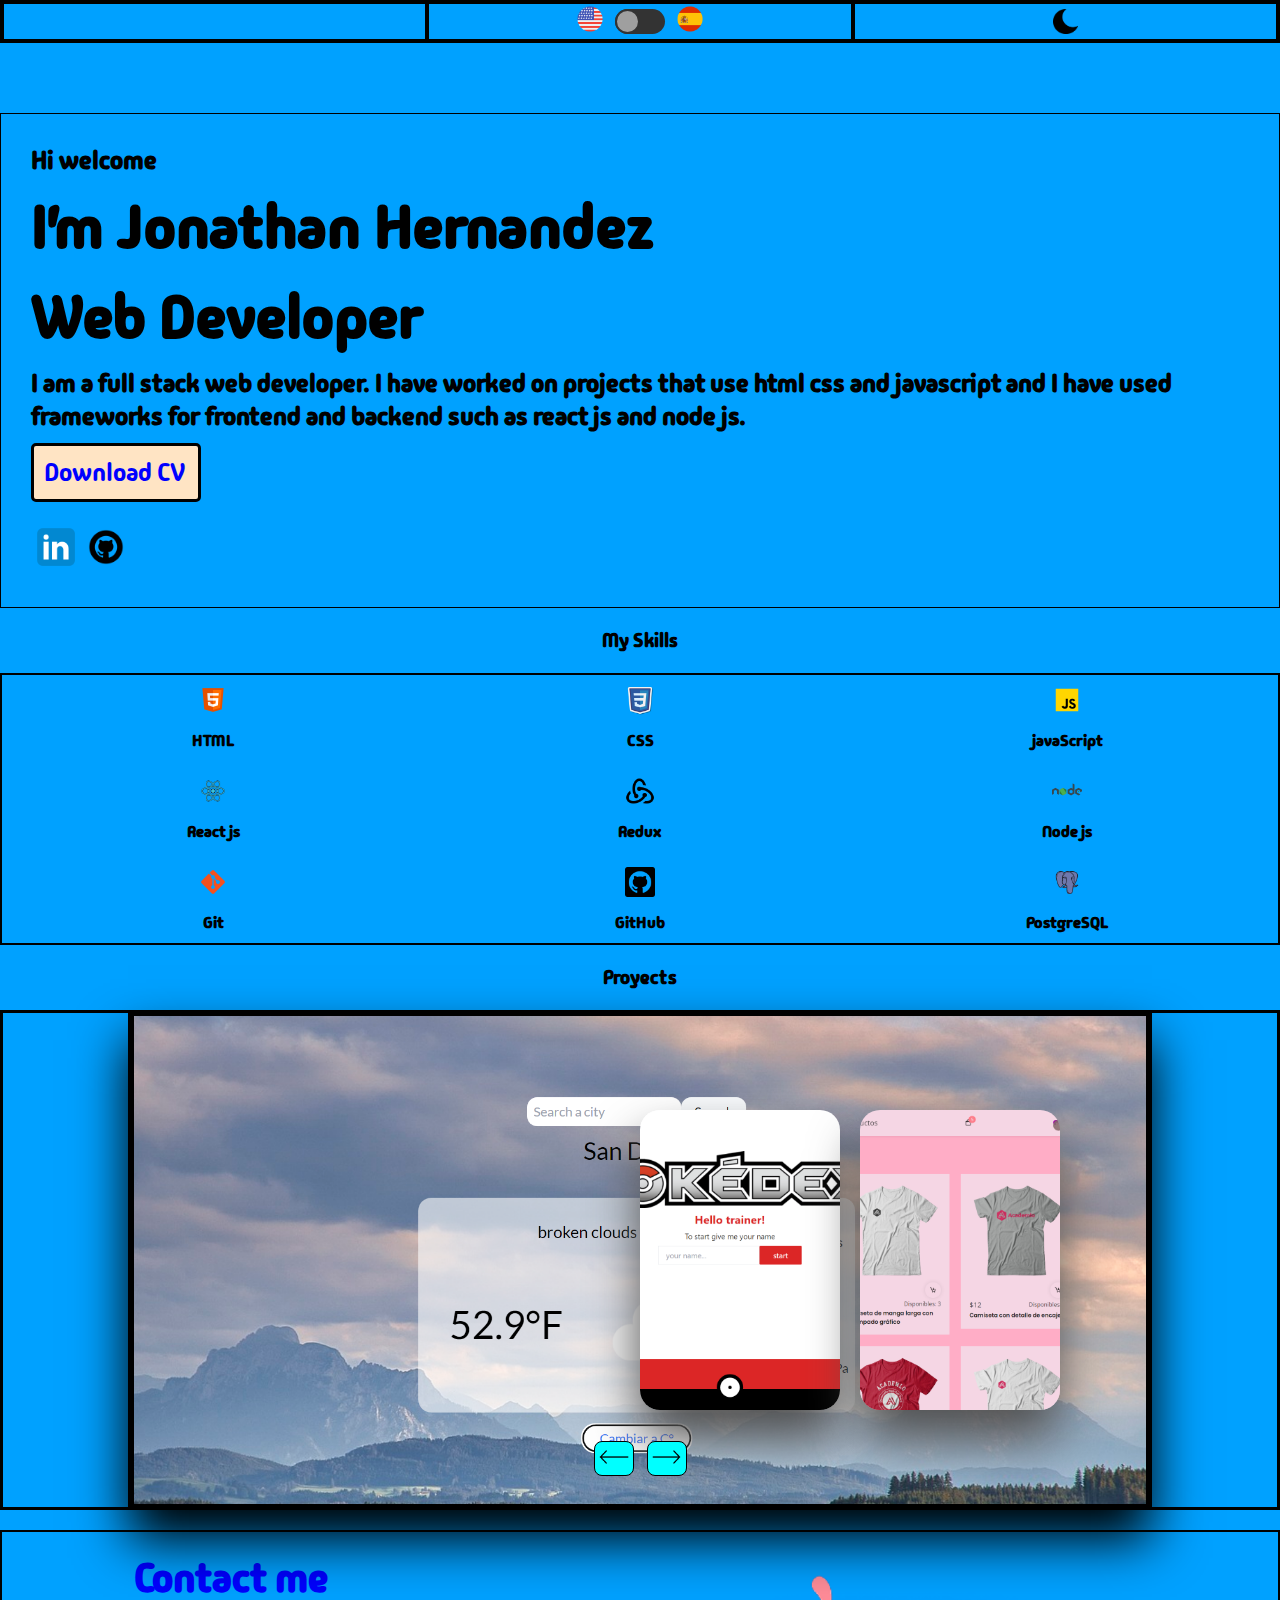
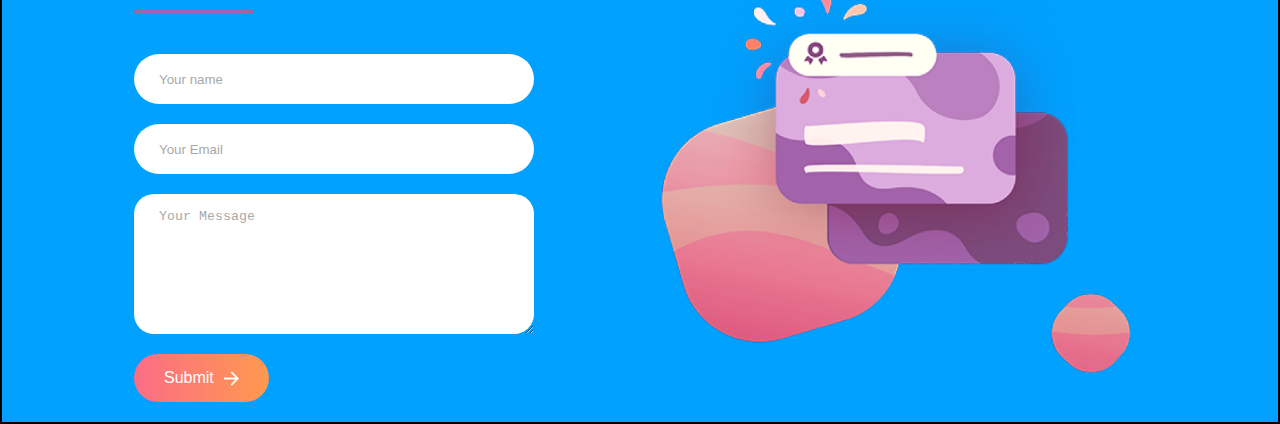
==== index.html @ 0c64d391 "workin with about me" ====
<!DOCTYPE html>
<html lang="en">
<head>
    <meta charset="UTF-8">
    <meta name="viewport" content="width=device-width, initial-scale=1.0">
    <link rel="stylesheet" href="assets/css/responsive.css">
    <link rel="stylesheet" href="assets/css/nav.css">
    <link rel="stylesheet" href="assets/css/about-me.css">
    <link rel="stylesheet" href="assets/css/projects.css">
    <link rel="stylesheet" href="assets/css/skills.css">
    <link rel="stylesheet" href="assets/css/contact-me.css">
    <link rel="preconnect" href="https://fonts.googleapis.com">
    <link rel="preconnect" href="https://fonts.gstatic.com" crossorigin>
    <link href="https://fonts.googleapis.com/css2?family=Madimi+One&family=Poppins:wght@400;500;600&display=swap" rel="stylesheet">

    
    <title>Porfolio</title>
</head>
<body class="container dark.theme">
    <nav class="nav-container">

        <section1 class="nav-item1"></section1>
        <section2 class="nav-item2 nav-item2-container">
            <div class="en">
                <img src="/public/images/Usa.png" alt="">
            </div>
            <div class="button">
                <input type="checkbox" class="check">
            </div>
            
            <div class="es"><img src="/public/images/spain.png" alt=""></div>
        </section2>

        <section3 class="nav-item3">
            <img src="./public/images/moon.png" id="icon" alt="the icon is not working">
        </section3>
        
    </nav>

    <section class="about-me">

        <h3>Hi welcome</h3>
        <h1>I'm Jonathan Hernandez</h1>
        <h1>Web Developer</h1>
        <h3>I am a full stack web developer. I have worked on projects that use html css and javascript and I have used frameworks for frontend and backend such as react js and node js.</h3>

        <a download="" href="/public/pdf/cv.pdf" class="button">Download CV</a>
        <section class="social-media">
            <div class="icon"><a href="https://www.linkedin.com/in/jonathan-hernandez-3b3a89263/"><img src="/public/images/linkedin.png" alt=""></a></div>

            <div class="icon"><a href="https://github.com/jonathanDavid1"><img src="/public/images/github-icon.png" alt=""></a></div>
        </section>
    </section>

    <div class="title-skills">
        <h3>My Skills</h3></div>
        
    <section class="skills">
        <div class="skill"> <img src="/public/images/html.png" alt=""><h4>HTML</h4></div>
        <div class="skill"> <img src="/public/images/css.png" alt=""><h4>CSS</h4></div>
        <div class="skill"> <img src="/public/images/javaScript.png" alt=""><h4>javaScript</h4></div>
        <div class="skill"> <img src="/public/images/React js.png" alt=""><h4>React js</h4></div>
        <div class="skill"> <img src="/public/images/Redux.png" alt=""><h4>Redux</h4></div>
        <div class="skill"> <img src="/public/images/Node js.png" alt=""><h4>Node js</h4></div>
        <div class="skill"> <img src="/public/images/Git.png" alt=""><h4>Git</h4></div>
        <div class="skill"> <img src="/public/images/GitHub.png" alt=""><h4>GitHub</h4></div>
        <div class="skill"> <img src="/public/images/PostgreSQL.png" alt=""><h4>PostgreSQL</h4></div>
    </section>

    <div class="title-projects"><h3>Proyects</h3></div>
    <section class="projects">

        <div class="projects-container">
    
            <div class="slide">
    
                <div class="item" style="background-image: url(./public/images/rickandmorty.png);">
                    <div class="content">
                        <div class="name">Rick and morty</div>
                        <div class="description">Lorem ipsum dolor sit amet consectetur adipisicing elit. Ratione, amet.
                        </div>
                        <button>See More</button>
                    </div>
                </div>
                <div class="item" style="background-image: url(./public/images/weather.png);">
                    <div class="content">
                        <div class="name">Rick and morty</div>
                        <div class="description">Lorem ipsum dolor sit amet consectetur adipisicing elit. Ratione, amet.
                        </div>
                        <button>See More</button>
                    </div>
                </div>
                <div class="item" style="background-image: url(./public/images/pokedex.png);">
                    <div class="content">
                        <div class="name">Rick and morty</div>
                        <div class="description">Lorem ipsum dolor sit amet consectetur adipisicing elit. Ratione, amet.
                        </div>
                        <button>See More</button>
                    </div>
                </div>
                <div class="item" style="background-image: url(./public/images/ecommerce.png);">
                    <div class="content">
                        <div class="name">Rick and morty</div>
                        <div class="description">Lorem ipsum dolor sit amet consectetur adipisicing elit. Ratione, amet.
                        </div>
                        <button>See More</button>
                    </div>
                </div>
    
            </div>
        </div>
        <div class="button">
            <button class="prev"><img src="/public/images/left arrow.png" alt=""></button>
            <button class="next"><img src="/public/images/right-arrow.png" alt=""></button>
        </div>
    </section>

    <section class="contact-me">
        <form action="https://api.web3forms.com/submit" method="POST" class="contact-left">
            <div class="contact-left-title">
                <h2>Contact me</h2>
                <hr>
            </div>
            <input type="hidden" name="access_key" value="91f79b2f-9241-46ff-b610-fa29c5a598c4">
            <input type="text" name="name" placeholder="Your name" class="contact-inputs" required>
            <input type="email" name="email" placeholder="Your Email" class="contact-inputs" required>
            <textarea name="message" placeholder="Your Message" class="contact-inputs" required></textarea>
            <button type="Submit">Submit <img src="/public/images/arrow_icon.png"></button>
        </form>
        <div class="contact-right">
            <img src="/public/images/right_img.png" alt="">
        </div>
    </section>

<script >
   let icon = document.getElementById("icon");
   icon.onclick = function(){
    if(document.body.classList.toggle("dark-theme")){
        icon.src = "./public/images/sun.png"
    }else{
        icon.src = "./public/images/moon.png"
    }
   }
</script>
<script src="/assets/javaScript/changeLanguage.js"></script>
<script src="/assets/javaScript/slider.js"></script>
</body>
</html>
---- assets/css/responsive.css ----
* {
    margin: 0;
    padding: 0;
    box-sizing: border-box;
}

:root{
    --primary-color: black;
    --secundary-color: blue;
    --tertiary-color: blue;
}
.dark-theme {
    --primary-color: gray;
    --secundary-color: red;
    --tertiary-color: blue;
}

.container {
    display: flex;
    flex-direction: column;
    width: calc(100% -20px);;
    grid-gap: 20px;
    box-sizing: border-box;
    color: var(--primary-color);
    /* I chose this font from fonts.google.com */
    font-family: "Madimi One", sans-serif;
    font-weight: 400;
    font-style: normal;
    background-color: #00a1ff;
}

/* The following lines of code is for language */
.en {
    color: #333;
}

.es {
    color: #00a1ff
}

.check {
    position: relative;
    width: 50px;
}

.check:before{
    content: '';
    position:absolute;
    width: 50px;
    height: 25px;
    background:#333;
    border-radius: 25px;
}
.check:after{
    content: '';
    position:absolute;
    width: 25px;
    height: 25px;
    background: #fff8;
    border-radius: 25px;
    transition: 0.25s;
    border: 2px solid #333;
    box-sizing: border-box;
}

.check:checked:after{
    left: 25px;
    border:2px solid #00a1ff;
}
.check:checked:before{
    background: #00a1ff;
}

.en img, .es img {
    width: 30px;
}

.nav-item2-container {
    display: grid;
    grid-template-columns: repeat(3, 1fr);
}
---- assets/css/nav.css ----
.nav-container {
    border: 2px solid black;
    display: grid;
    grid-template-columns: repeat(3, 1fr);
}
.nav-item1, .nav-item2, .nav-item3{
    border: 2px solid black;
    display: flex;
    justify-content: center; /* centra en horizontal */
    align-items: center; /* centra en vertical */

}
.nav-item3 img {
    width: 25px;
}
.button {
    margin-bottom: 10px;
    padding-left: 10px;
    padding-right: 10px;
}
---- assets/css/about-me.css ----
.about-me{
    margin-top: 50px;
    height: 1fr;
    border: 2px solid black;
    border: 1px solid black;
    border-color: black;
    height: auto;
    padding: 30px;
    display: grid;
    gap: 10px;
}
.about-me h3 {
    font-size:25px;
}
.about-me h1 {
    font-size:60px;
}
.about-me .button {
    border: 3px solid black;
    padding: 10px;
    width: 170px;
    border-radius: 5px;
    background-color: bisque;
    cursor: pointer;
    font-size: 25px;

}
.about-me .button:hover {
    background-color: brown;

}
.about-me .icon img {
    width: 50px;
}
.social-media {
    display: flex;
}
    
    

.button {
    text-decoration: none;
    color: var(--secundary-color);
}
---- assets/css/projects.css ----
.title-projects h3 {
    text-align: center;
}

.projects {
    
    border: 3px solid black;
    position: relative;
    width: 100vw;
    height: 500px;
}

.projects .projects-container {
    border: 6px solid black;
    position: absolute;
    top: 50%;
    left: 50%;
    transform: translate(-50%, -50%);/* this property create a new stacking context */
    width: 80vw;
    height: 500px;
    background: #f5f5f5;
    box-shadow: 0 30px 50px;
    overflow: hidden;
   /*  color: white; */
}
.projects .projects-container .slide .item {
    width: 200px;
    height: 300px;
    position: absolute;
    top: 50%;
    transform: translate(0, -50%);
    box-shadow: 0 30px 50px #505050;
    border-radius: 20px;
    background-position: 50% 50%;
    background-size: cover;
    display: inline-block;
    transition: 0.5s;
}

.projects .slide .item:nth-child(1),
.projects .slide .item:nth-child(2){
    top:0%;
    left: 0%;
    transform: translate(0,0);
    border-radius: 0;
    width: 100%;
    height: 100%;
}
.projects .slide .item:nth-child(3){
    left: 50%;
}
.projects .slide .item:nth-child(4){
    left: calc(50% + 220px);
}
.projects .slide .item:nth-child(5){
    left: calc(50% + 440px);
}

/* Here n = 0,1,2,3,.... */
.projects .slide .item:nth-child(n + 6){
    left: 50%;
    left: calc(50% + 660px);
    opacity: 0;
}
.projects .item .content {
    position: absolute;
    top: 50%;
    left: 100px;
    width: 300px;
    text-align: left;
    color: #eee;
    transform: translate(0,-50%);
    font-family: system-ui;
    display: none;
}

.projects .slide .item:nth-child(2) .content{
    display: block;
}

.projects .content .name {
    font-size: 40px;
    text-transform: uppercase;
    font-weight: bold;
    opacity: 0;
    animation: animate 1s ease-in-out 1 forwards;
}
.projects .content .description {
    margin-top: 10px;
    margin-bottom: 20px;
    opacity: 0;
    animation: animate 1s ease-in-out 0.3s 1 forwards;

}
.projects .content button{
    padding: 10px 10px;
    border: none;
    cursor: pointer;
    opacity: 0;
    animation: animate 1s ease-in-out 0.6s 1 forwards;
}

@keyframes animate {
    from{
        opacity: 0;
        transform: translate(0, 100px);
        filter: blur(33px)
    }

    to{
        opacity: 1;
        transform: translate(0);
        filter: blur(0);
    }
}

.projects .button {
    width: 100%;
    text-align: center;
    position: absolute;
    bottom: 20px;

}

.projects .button button{
    width: 40px;
    height: 35px;
    border-radius: 8px;
    border: none;
    cursor: pointer;
    margin: 0 5px;
    border: 1px solid #000;
    transition: 0.3s;
    background-color: aqua;
}
.projects .button  img {
    width: 30px;
}

.projects .button button:hover {
    background: #ababab;
    color: #fff;
}

@media (max-width: 600px){
    .projects .item .content{
        left: 10px;
        width: 140px;
    }
    .projects .item .content .name, .projects .item .content {
        font-size: 16px;
    }

}

@media (min-width: 600px) and (max-width: 1024px) 
    {
    .projects .item .content{
        left: 20px;
        width: 200px;
    }
    .projects .item .content .name, .projects .item .content {
        font-size: 16px;
    }

}
---- assets/css/skills.css ----
.title-skills h3{
    text-align: center;
}


.skills {
    height: auto;
    border: 2px solid black;
    display: grid;
    grid-template-columns: repeat(3, 1fr);
    grid-gap: 5px;

}
.skill {
    text-align: center;
    padding: 10px;
}
.skill img {
    width: 30px;
    height: 30px;
    margin-bottom: 10px;
}
---- assets/css/contact-me.css ----
.contact-me {
    height: auto;
    border: 2px solid black;
    display: flex;
    align-items: center;
    justify-content: space-evenly;
    padding: 20px;
}
.contact-left {
    display: flex;
    flex-direction: column;
    align-items: start;
    gap: 20px;
}

.contact-left-title h2 {
    font-weight: 600;
    color: var(--secundary-color);
    font-size: 40px;
    margin-bottom: 5px;
}
.contact-left-title hr {
    border: none;
    width: 120px;
    height: 5px;
    background-color: #a363aa;
    border-radius: 10px;
    margin-bottom: 20px;
}
/*  */
.contact-inputs {
    width: 400px;
    height: 50px;
    border: none;
    outline: none;
    padding-left: 25px;
    font-weight: 500;
    color: #666;
    border-radius: 50px;
}
.contact-left textarea {
    height: 140px;
    padding-top: 15px;
    border-radius: 20px;
}
/* // */
.contact-inputs:focus{
    border: 2px solid #ff994f;
}

.contact-inputs::placeholder{
    color: #a9a9a9
}

.contact-left button{
    display: flex;
    align-items: center;
    padding: 15px 30px;
    font-size: 16px;
    color: #fff;
    gap: 10px;
    border: none;
    border-radius: 50px;
    background: linear-gradient(270deg, #ff994f, #fa6d86);
    cursor: pointer;

}
.contact-left button img {
    height: 15px;
}
.contact-right img{
    width: 500px;
}
@media (max-width:900px) {
    .contact-inputs{
        width: 80vw;
    }
    .contact-right{
        display: none;
    }
}
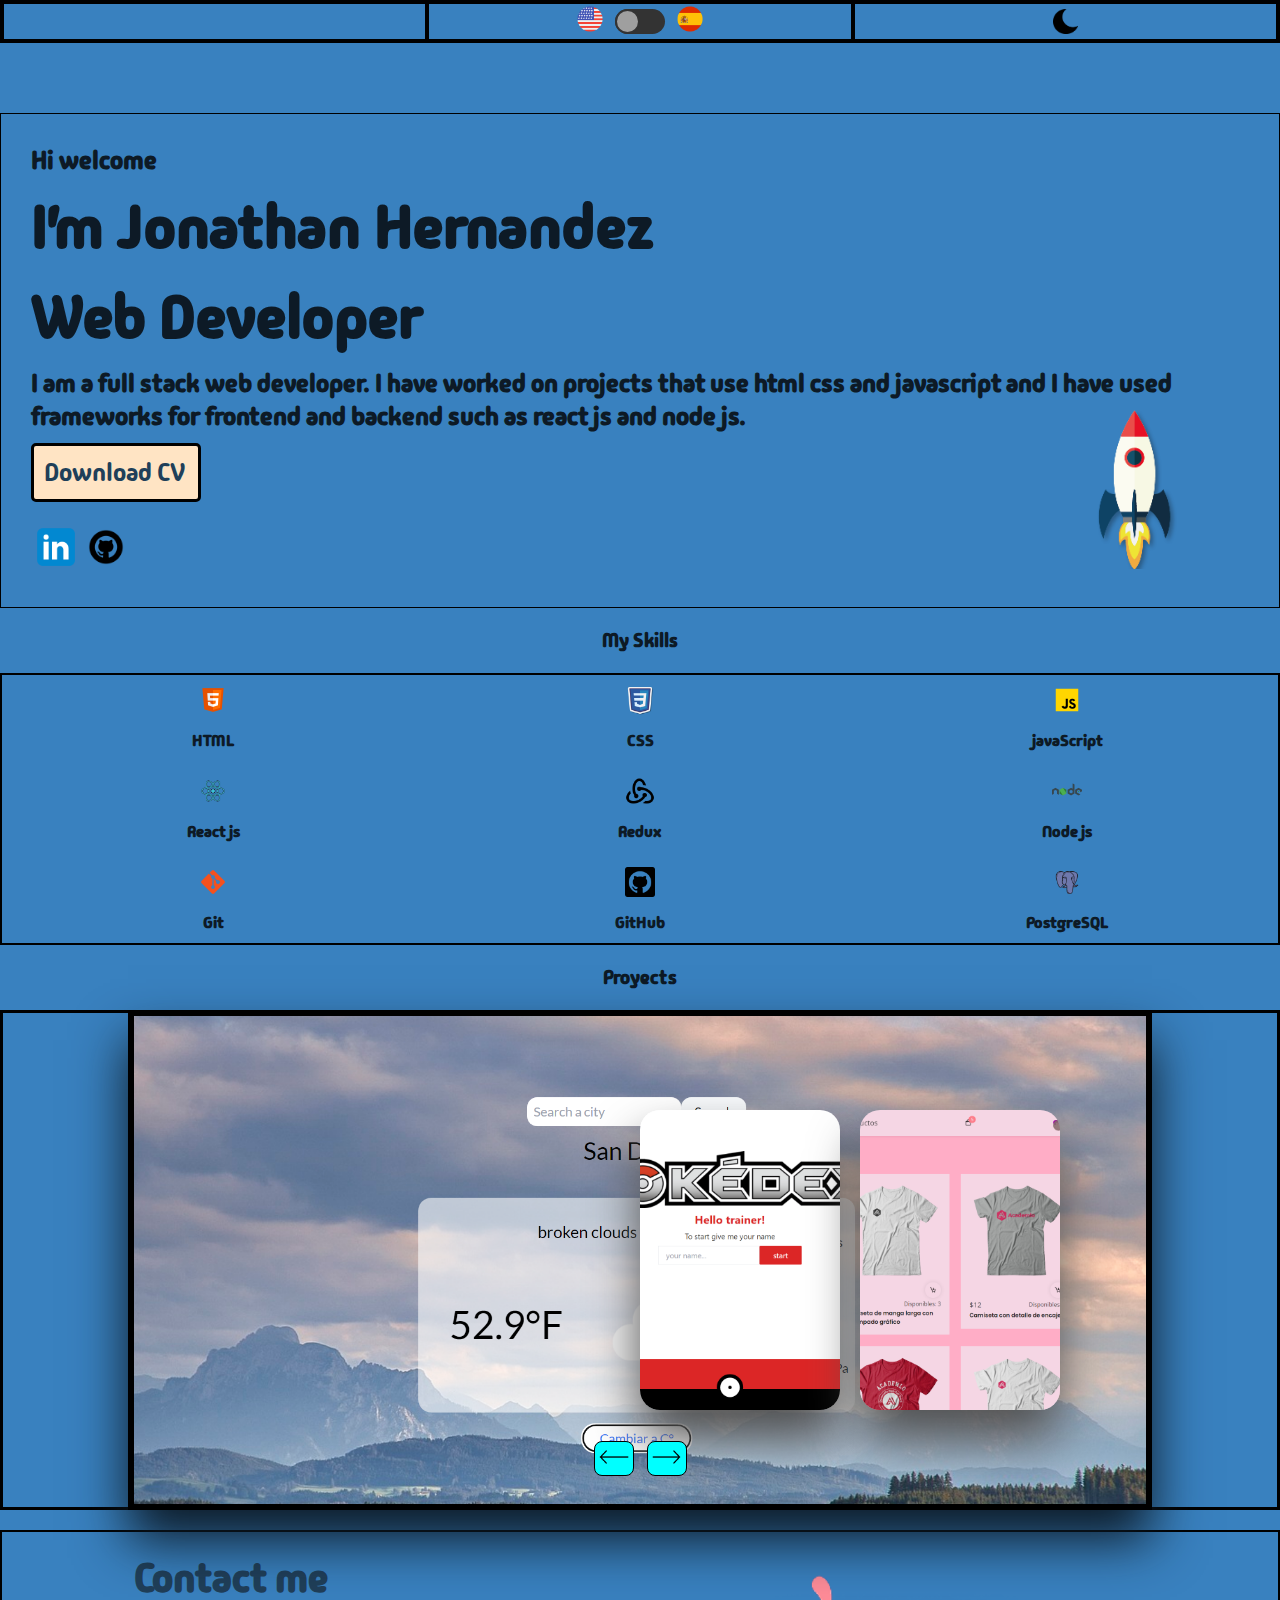
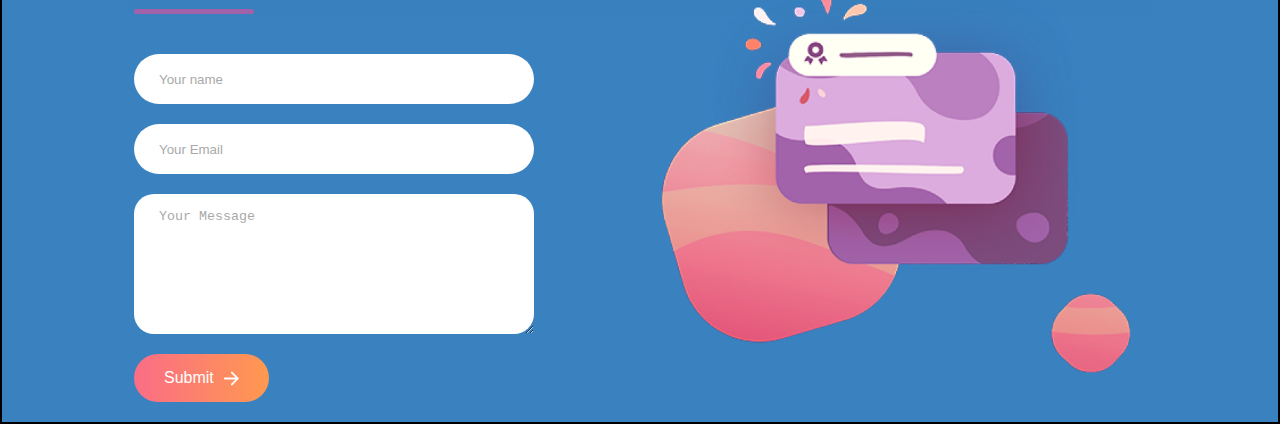
==== commit 3daaf1a6: "working with parallax and background" ====
--- a/index.html
+++ b/index.html
@@ -36,9 +36,8 @@
         </section3>
         
     </nav>
-
-    <section class="about-me">
-
+ <section class="about-me">
+    <div class="about-me-container">
         <h3>Hi welcome</h3>
         <h1>I'm Jonathan Hernandez</h1>
         <h1>Web Developer</h1>
@@ -50,7 +49,11 @@
 
             <div class="icon"><a href="https://github.com/jonathanDavid1"><img src="/public/images/github-icon.png" alt=""></a></div>
         </section>
-    </section>
+    </div>
+    <div class="parallax">
+        <img src="/public/images/rocket.png" id="rocket" alt="">
+    </div>
+</section>
 
     <div class="title-skills">
         <h3>My Skills</h3></div>
@@ -144,5 +147,6 @@
 </script>
 <script src="/assets/javaScript/changeLanguage.js"></script>
 <script src="/assets/javaScript/slider.js"></script>
+<script src="/assets/javaScript/parallax.js"></script>
 </body>
 </html>--- a/assets/css/responsive.css
+++ b/assets/css/responsive.css
@@ -5,28 +5,31 @@
 }
 
 :root{
-    --primary-color: black;
-    --secundary-color: blue;
-    --tertiary-color: blue;
+    --primary-color: #0D1A26;
+    --secundary-color: #203F59;
+    --tertiary-color: #ADD4D9;
+    --background-color: #3981BF;
 }
 .dark-theme {
-    --primary-color: gray;
-    --secundary-color: red;
-    --tertiary-color: blue;
+    --primary-color: #D6C9F2;
+    --secundary-color: #7775BF;
+    --tertiary-color: #141759;
+    --background-color: #0B0D40;
 }
 
 .container {
     display: flex;
     flex-direction: column;
-    width: calc(100% -20px);;
-    grid-gap: 20px;
+    width: calc(100% -20px);
+    height: auto;
+    gap: 20px;
     box-sizing: border-box;
     color: var(--primary-color);
     /* I chose this font from fonts.google.com */
     font-family: "Madimi One", sans-serif;
     font-weight: 400;
     font-style: normal;
-    background-color: #00a1ff;
+    background-color: var(--background-color);
 }
 
 /* The following lines of code is for language */
--- a/assets/css/about-me.css
+++ b/assets/css/about-me.css
@@ -1,4 +1,7 @@
-.about-me{
+.about-me {
+    display: relative;
+}
+.about-me-container {
     margin-top: 50px;
     height: 1fr;
     border: 2px solid black;
@@ -8,14 +11,16 @@
     padding: 30px;
     display: grid;
     gap: 10px;
+    position: relative;
+    overflow: hidden;
 }
-.about-me h3 {
+.about-me-container h3 {
     font-size:25px;
 }
-.about-me h1 {
+.about-me-container h1 {
     font-size:60px;
 }
-.about-me .button {
+.about-me-container .button {
     border: 3px solid black;
     padding: 10px;
     width: 170px;
@@ -25,11 +30,11 @@
     font-size: 25px;
 
 }
-.about-me .button:hover {
+.about-me-container .button:hover {
     background-color: brown;
 
 }
-.about-me .icon img {
+.about-me-container .icon img {
     width: 50px;
 }
 .social-media {
@@ -42,3 +47,19 @@
     text-decoration: none;
     color: var(--secundary-color);
 }
+
+
+.parallax #rocket {
+    position: absolute;
+    width: 300px;
+    right: 0;
+    top: 400px;
+    z-index: -100;
+
+}
+@media (max-width: 600px) {
+    .parallax #rocket {
+        left: 40vw;
+        top: 500px;
+    }
+}
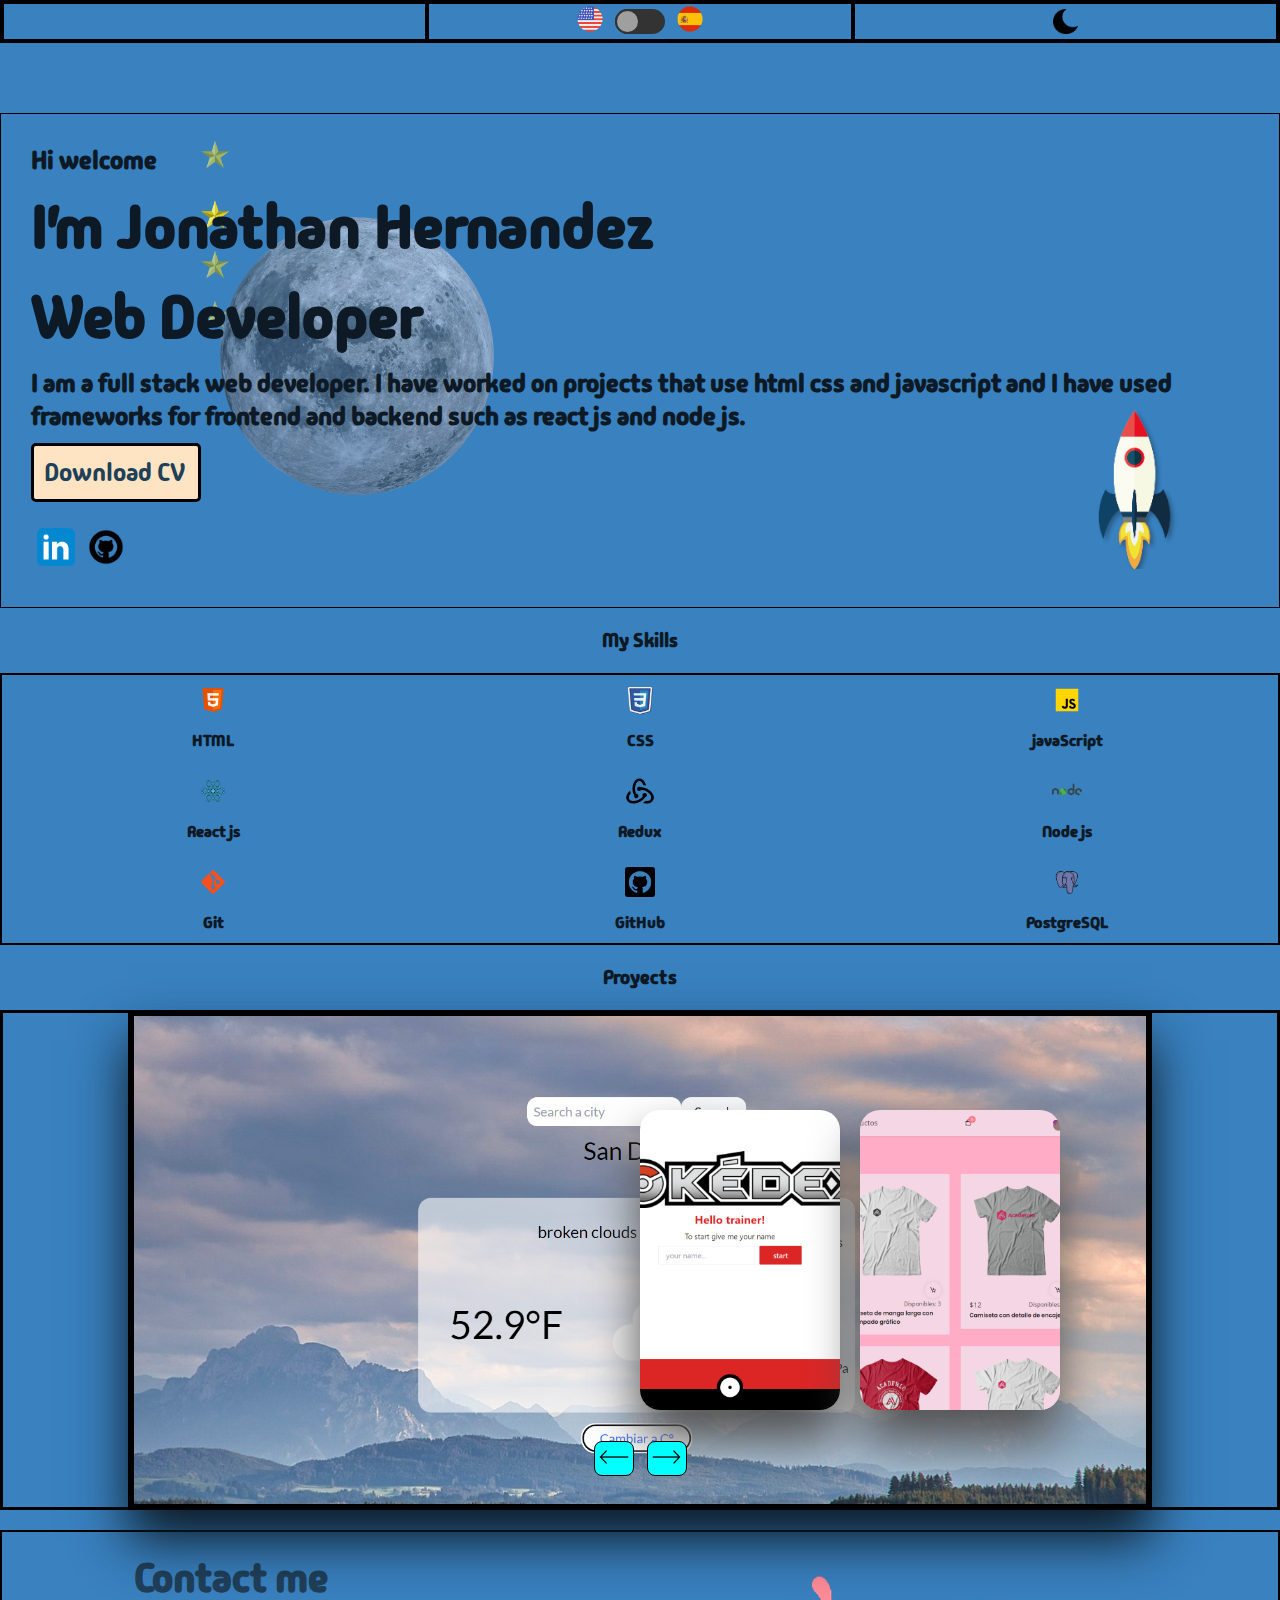
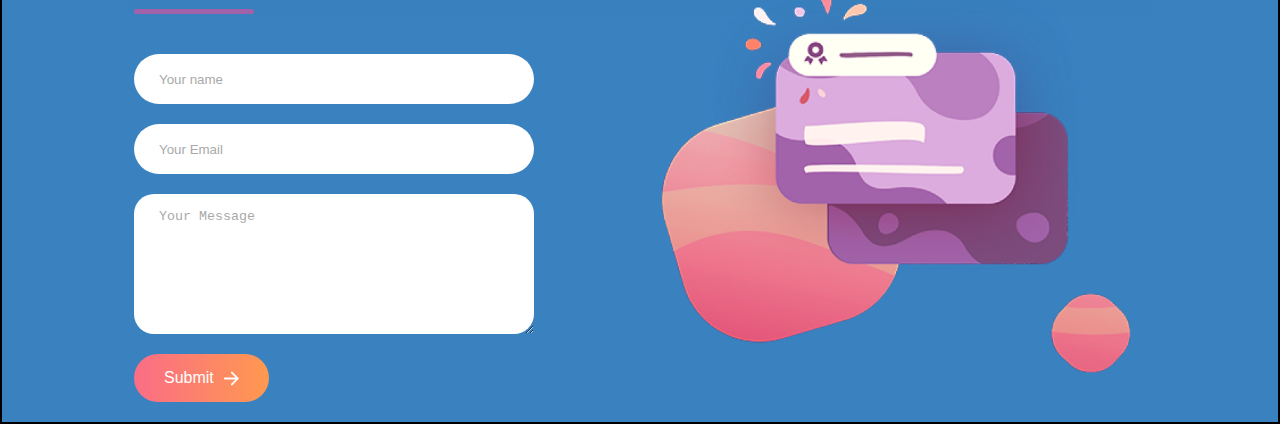
==== commit f5374bfa: "working with the parallax" ====
--- a/index.html
+++ b/index.html
@@ -52,6 +52,13 @@
     </div>
     <div class="parallax">
         <img src="/public/images/rocket.png" id="rocket" alt="">
+        <img src="/public/images/moon-img.png" id="moon-img" alt="">
+        <img src="/public/images/star.png" id="star1" alt="">
+        <img src="/public/images/star.png" id="star2" alt="">
+        <img src="/public/images/star.png" id="star3" alt="">
+        <img src="/public/images/star.png" id="star4" alt="">
+        <img src="/public/images/star.png" id="star5" alt="">
+        <img src="/public/images/star.png" id="star6" alt="">
     </div>
 </section>
 
--- a/assets/css/about-me.css
+++ b/assets/css/about-me.css
@@ -31,7 +31,7 @@
 
 }
 .about-me-container .button:hover {
-    background-color: brown;
+    background-color: var(--primary-color);
 
 }
 .about-me-container .icon img {
@@ -63,3 +63,70 @@
         top: 500px;
     }
 }
+
+.parallax #moon-img {
+    position: absolute;
+    width: 25%;
+    top: 200px;
+    left: 200px;
+    z-index: -200;
+    opacity: 0.6;
+
+}
+
+.parallax #star1 {
+    position: absolute;
+    width: 30px;
+    top: 200px;
+    left: 200px;
+    z-index: -300;
+    opacity: 0.6;
+
+}
+
+.parallax #star2 {
+    position: absolute;
+    width: 30px;
+    top: 200px;
+    left: 200px;
+    z-index: -300;
+    opacity: 0.6;
+
+}
+.parallax #star3 {
+    position: absolute;
+    width: 30px;
+    top: 200px;
+    left: 200px;
+    z-index: -300;
+    opacity: 0.6;
+
+}
+.parallax #star4 {
+    position: absolute;
+    width: 30px;
+    top: 300px;
+    left: 200px;
+    z-index: -300;
+    opacity: 0.6;
+
+}
+.parallax #star5 {
+    position: absolute;
+    width: 30px;
+    top: 250px;
+    left: 200px;
+    z-index: -300;
+    opacity: 0.6;
+
+}
+
+.parallax #star6 {
+    position: absolute;
+    width: 30px;
+    top: 140px;
+    left: 200px;
+    z-index: -300;
+    opacity: 0.6;
+
+}
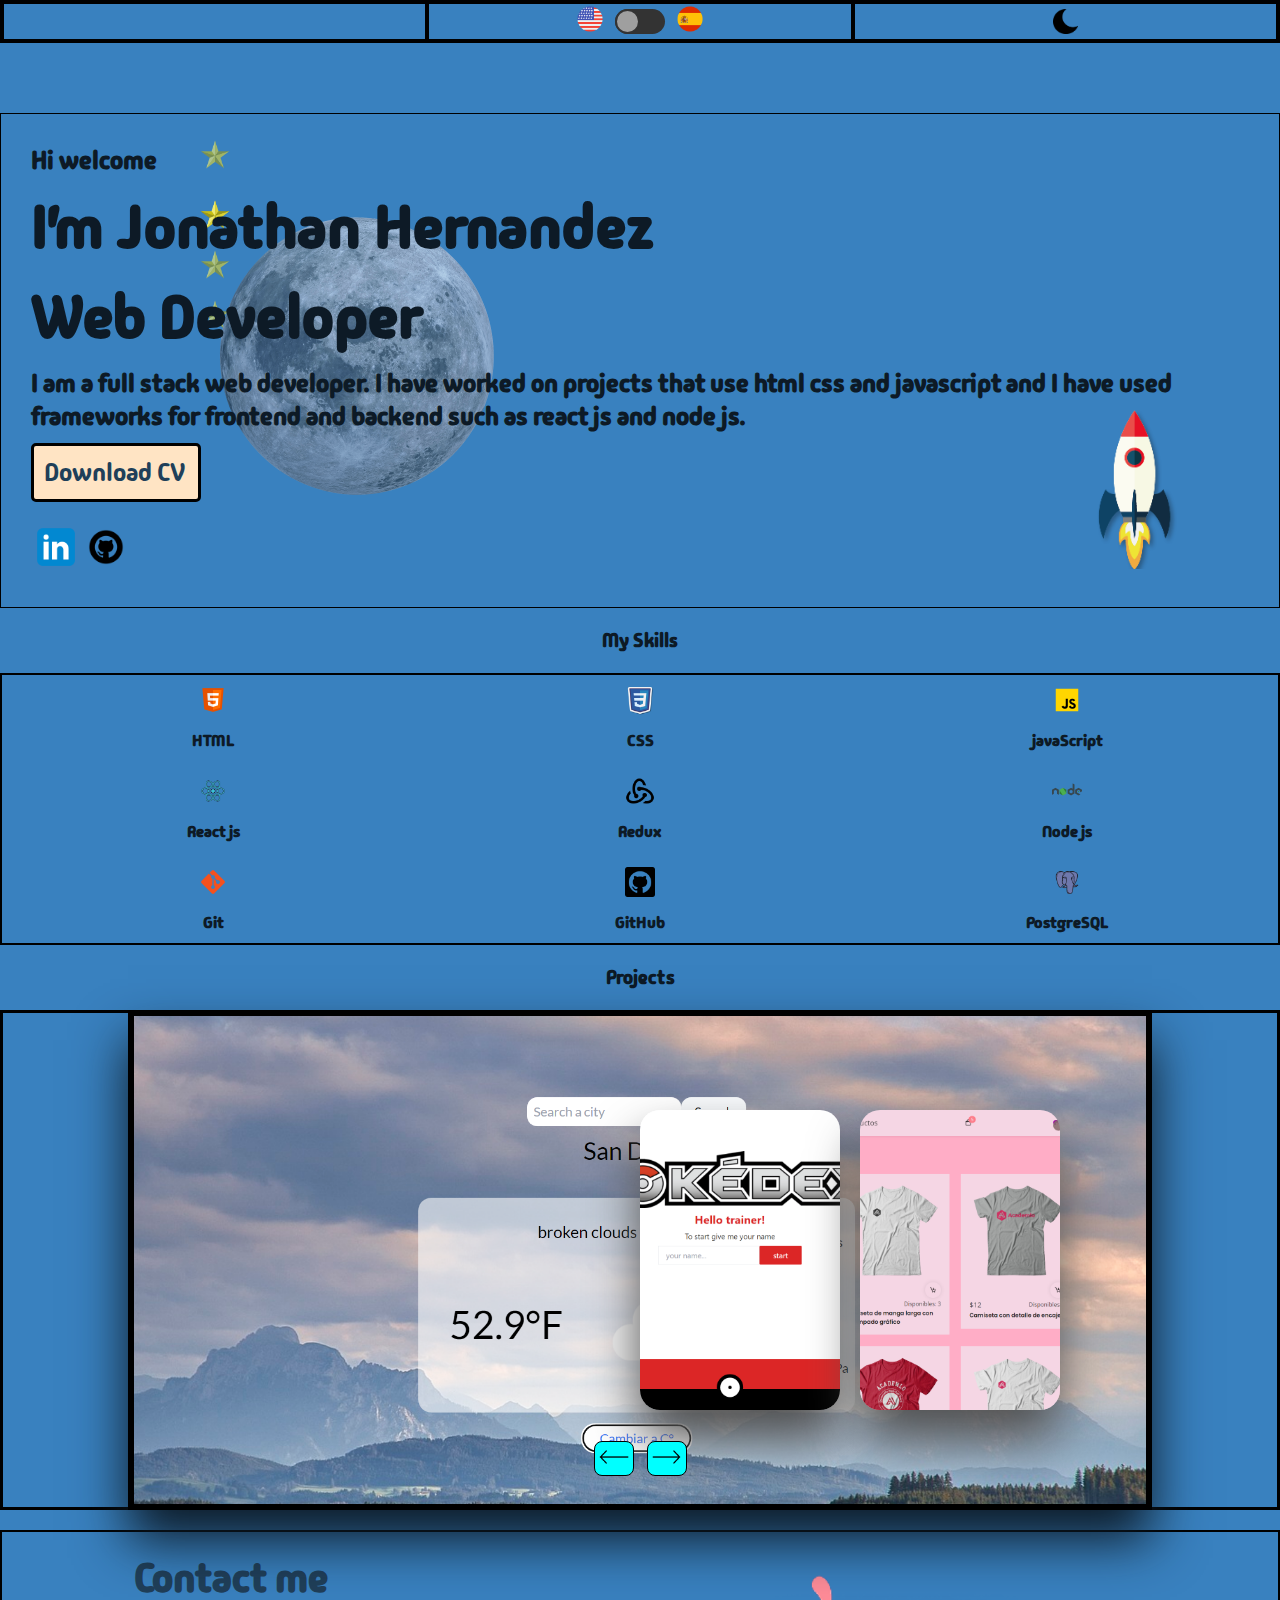
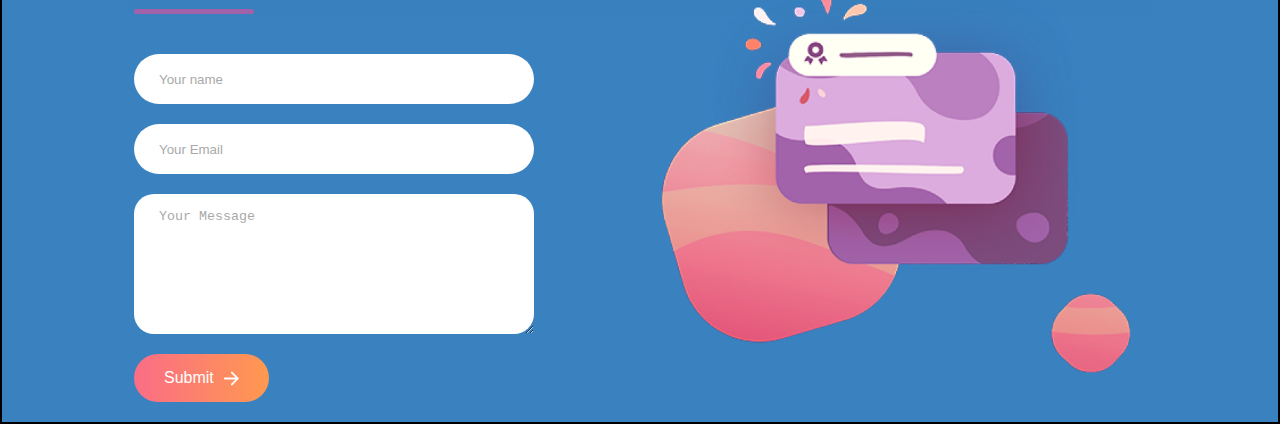
==== commit a636c794: "working with section in spanish and projects" ====
--- a/index.html
+++ b/index.html
@@ -77,7 +77,7 @@
         <div class="skill"> <img src="/public/images/PostgreSQL.png" alt=""><h4>PostgreSQL</h4></div>
     </section>
 
-    <div class="title-projects"><h3>Proyects</h3></div>
+    <div class="title-projects"><h3>Projects</h3></div>
     <section class="projects">
 
         <div class="projects-container">
--- a/assets/css/projects.css
+++ b/assets/css/projects.css
@@ -68,7 +68,7 @@
     left: 100px;
     width: 300px;
     text-align: left;
-    color: #eee;
+ 
     transform: translate(0,-50%);
     font-family: system-ui;
     display: none;
@@ -163,4 +163,21 @@
         font-size: 16px;
     }
 
-}+}
+
+.projects .name1, .projects .description1 {
+    color: #D6C9F2;
+}
+
+.projects .name2, .projects .description2 {
+    color: #0D1A26;
+}
+
+.projects .name3, .projects .description3 {
+    color: #0D1A26;
+}
+ 
+.projects .name4, .projects .description4 {
+    color: black;
+}
+
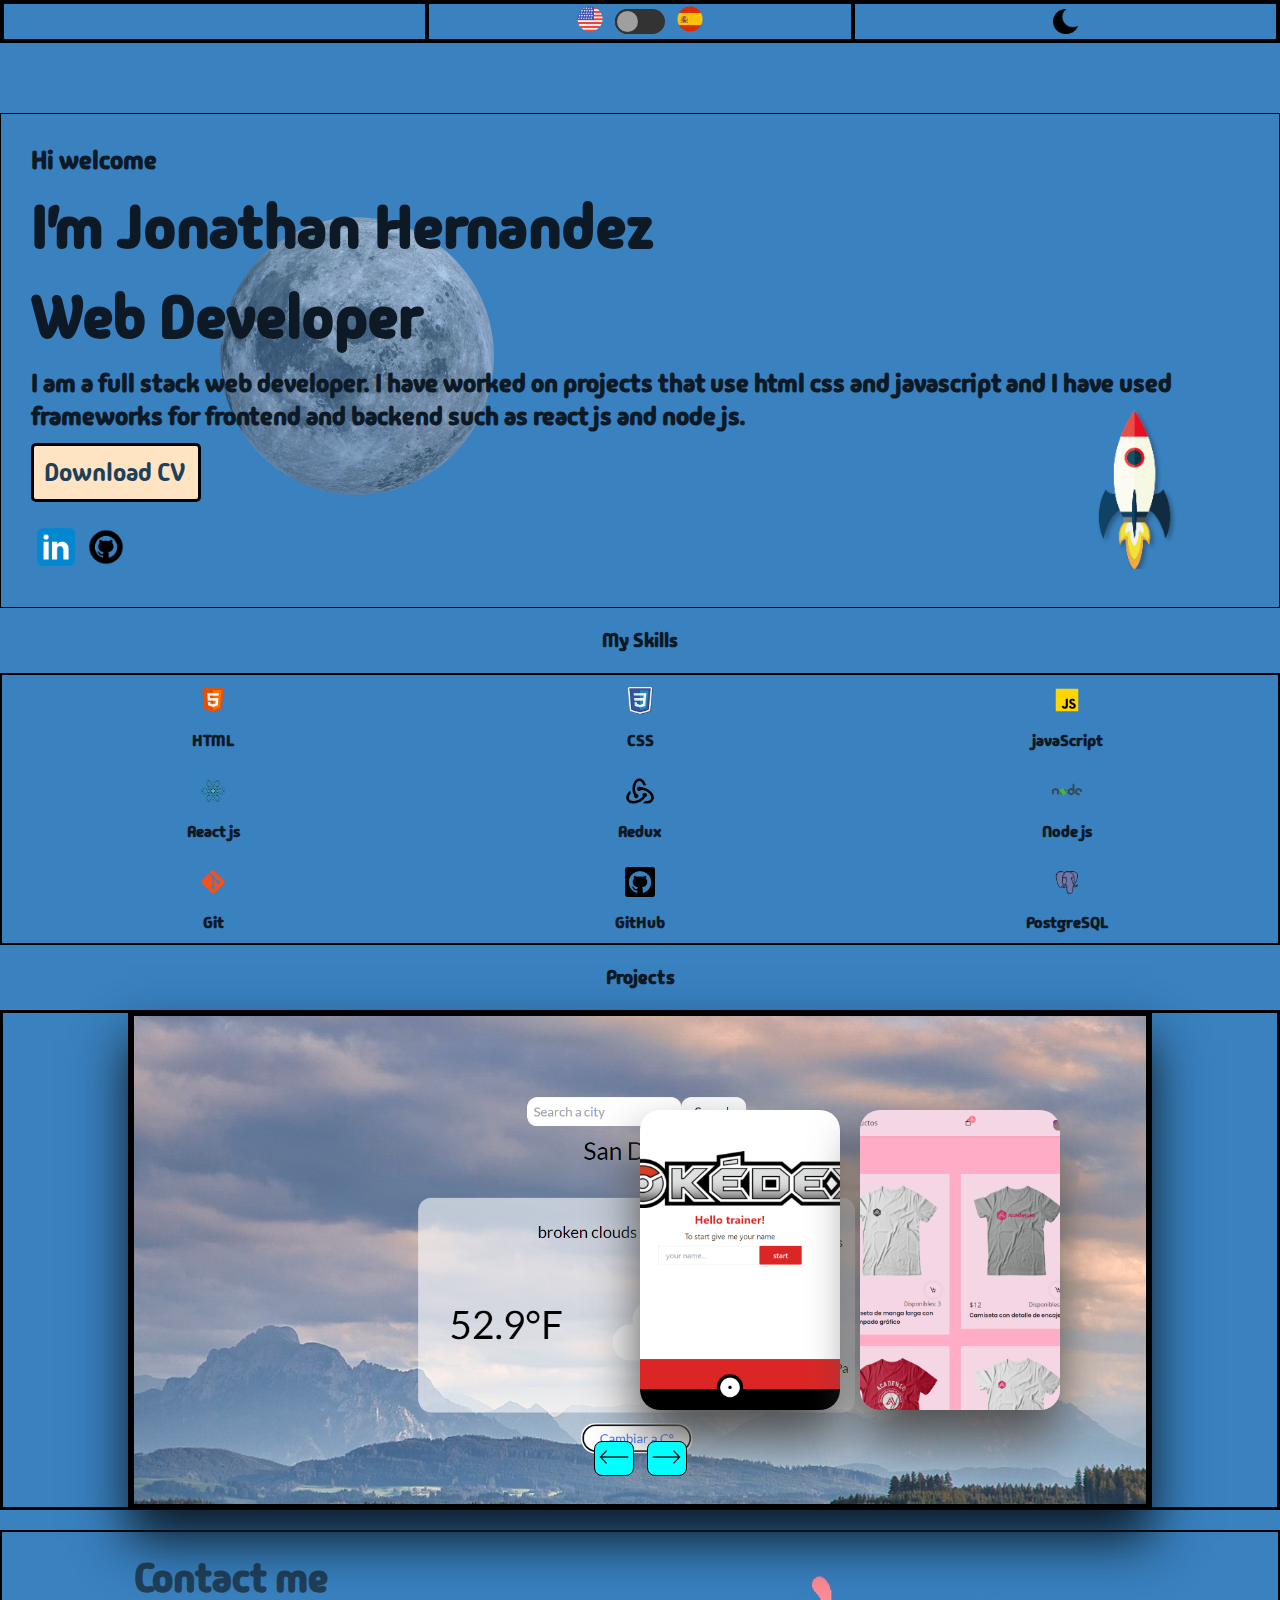
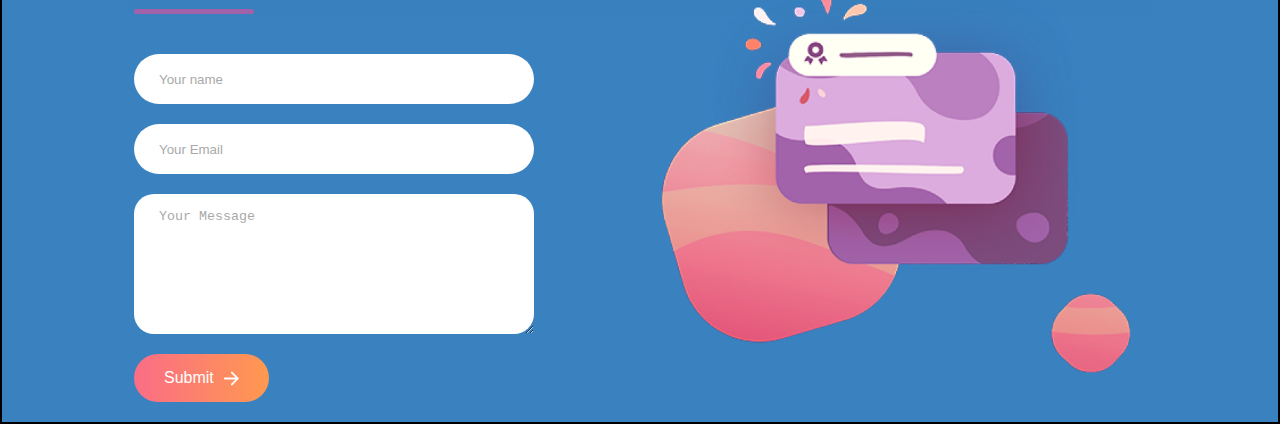
==== commit 894fadcb: "removing start and fixing button in spanish" ====
--- a/index.html
+++ b/index.html
@@ -28,7 +28,8 @@
                 <input type="checkbox" class="check">
             </div>
             
-            <div class="es"><img src="/public/images/spain.png" alt=""></div>
+            <div class="es"><img src="/public/images/spain.png" alt="">
+            </div>
         </section2>
 
         <section3 class="nav-item3">
@@ -53,12 +54,7 @@
     <div class="parallax">
         <img src="/public/images/rocket.png" id="rocket" alt="">
         <img src="/public/images/moon-img.png" id="moon-img" alt="">
-        <img src="/public/images/star.png" id="star1" alt="">
-        <img src="/public/images/star.png" id="star2" alt="">
-        <img src="/public/images/star.png" id="star3" alt="">
-        <img src="/public/images/star.png" id="star4" alt="">
-        <img src="/public/images/star.png" id="star5" alt="">
-        <img src="/public/images/star.png" id="star6" alt="">
+
     </div>
 </section>
 
--- a/assets/css/about-me.css
+++ b/assets/css/about-me.css
@@ -74,59 +74,3 @@
 
 }
 
-.parallax #star1 {
-    position: absolute;
-    width: 30px;
-    top: 200px;
-    left: 200px;
-    z-index: -300;
-    opacity: 0.6;
-
-}
-
-.parallax #star2 {
-    position: absolute;
-    width: 30px;
-    top: 200px;
-    left: 200px;
-    z-index: -300;
-    opacity: 0.6;
-
-}
-.parallax #star3 {
-    position: absolute;
-    width: 30px;
-    top: 200px;
-    left: 200px;
-    z-index: -300;
-    opacity: 0.6;
-
-}
-.parallax #star4 {
-    position: absolute;
-    width: 30px;
-    top: 300px;
-    left: 200px;
-    z-index: -300;
-    opacity: 0.6;
-
-}
-.parallax #star5 {
-    position: absolute;
-    width: 30px;
-    top: 250px;
-    left: 200px;
-    z-index: -300;
-    opacity: 0.6;
-
-}
-
-.parallax #star6 {
-    position: absolute;
-    width: 30px;
-    top: 140px;
-    left: 200px;
-    z-index: -300;
-    opacity: 0.6;
-
-}
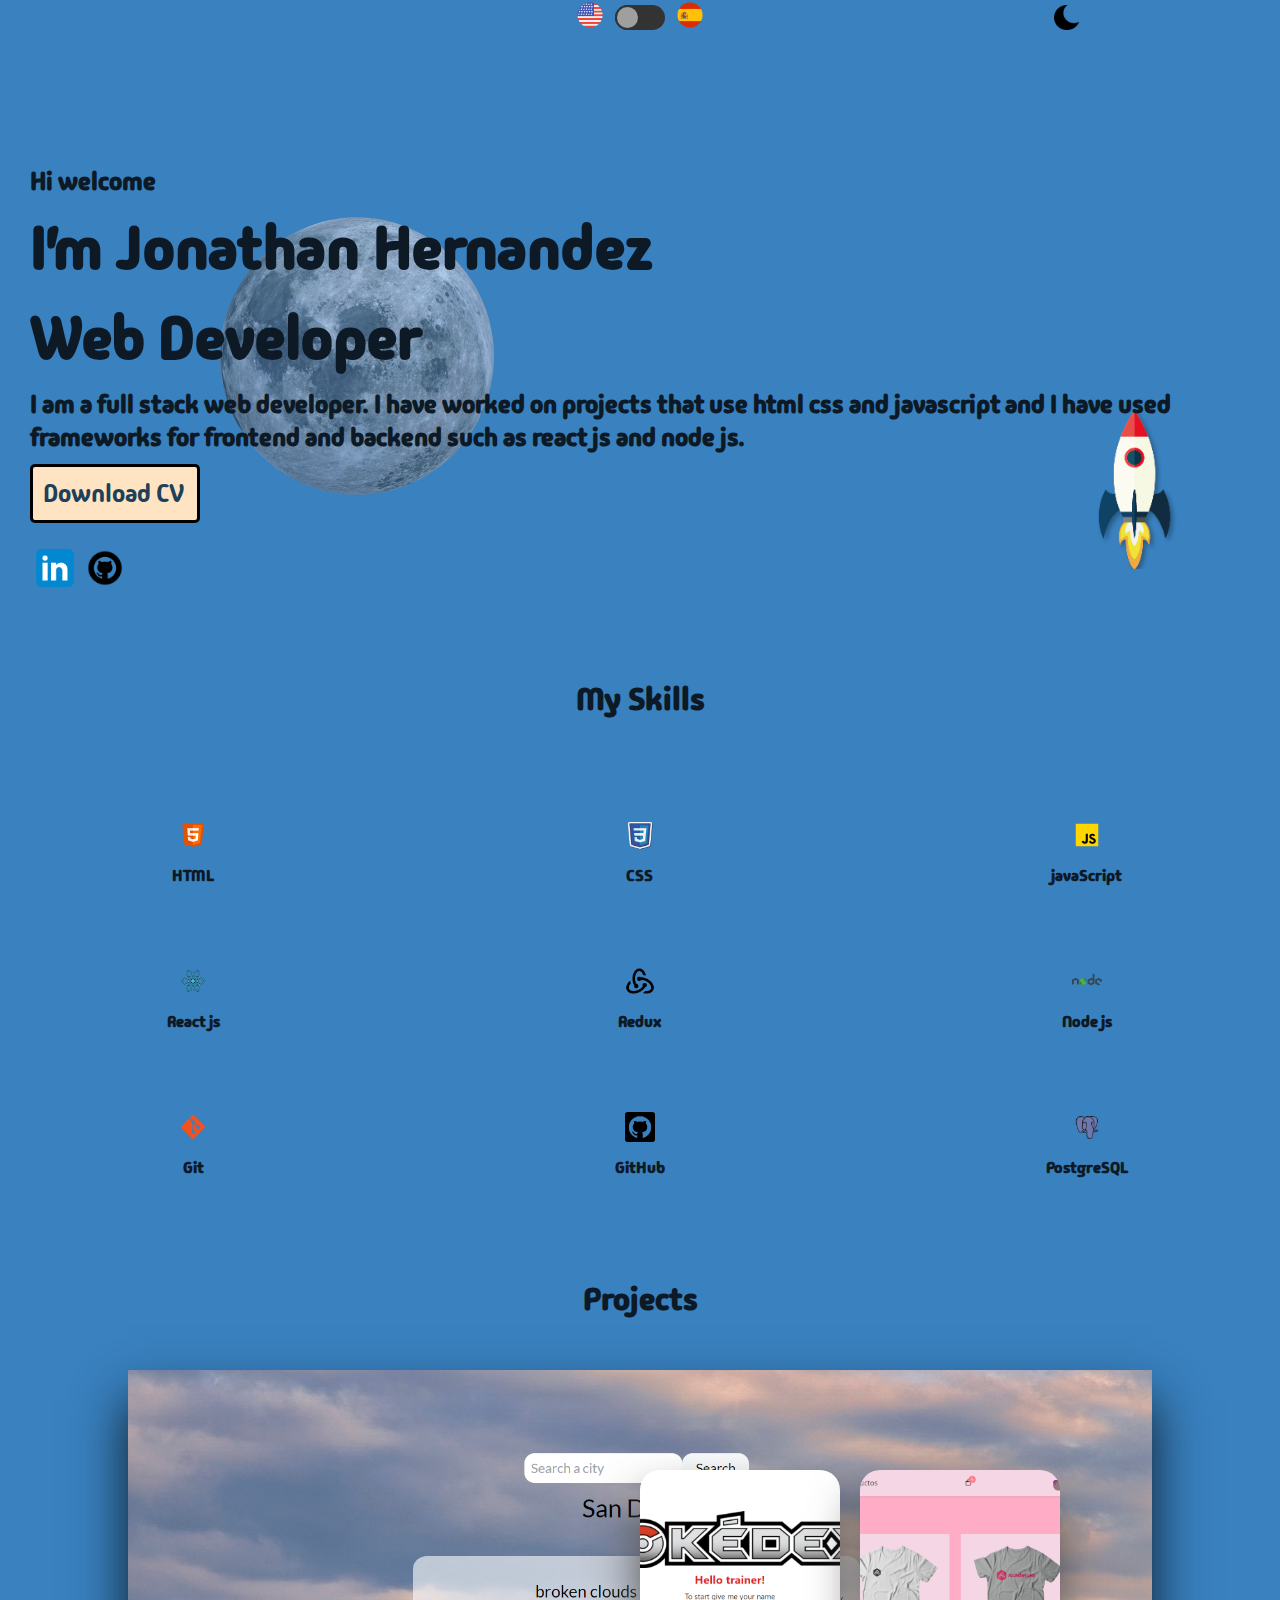
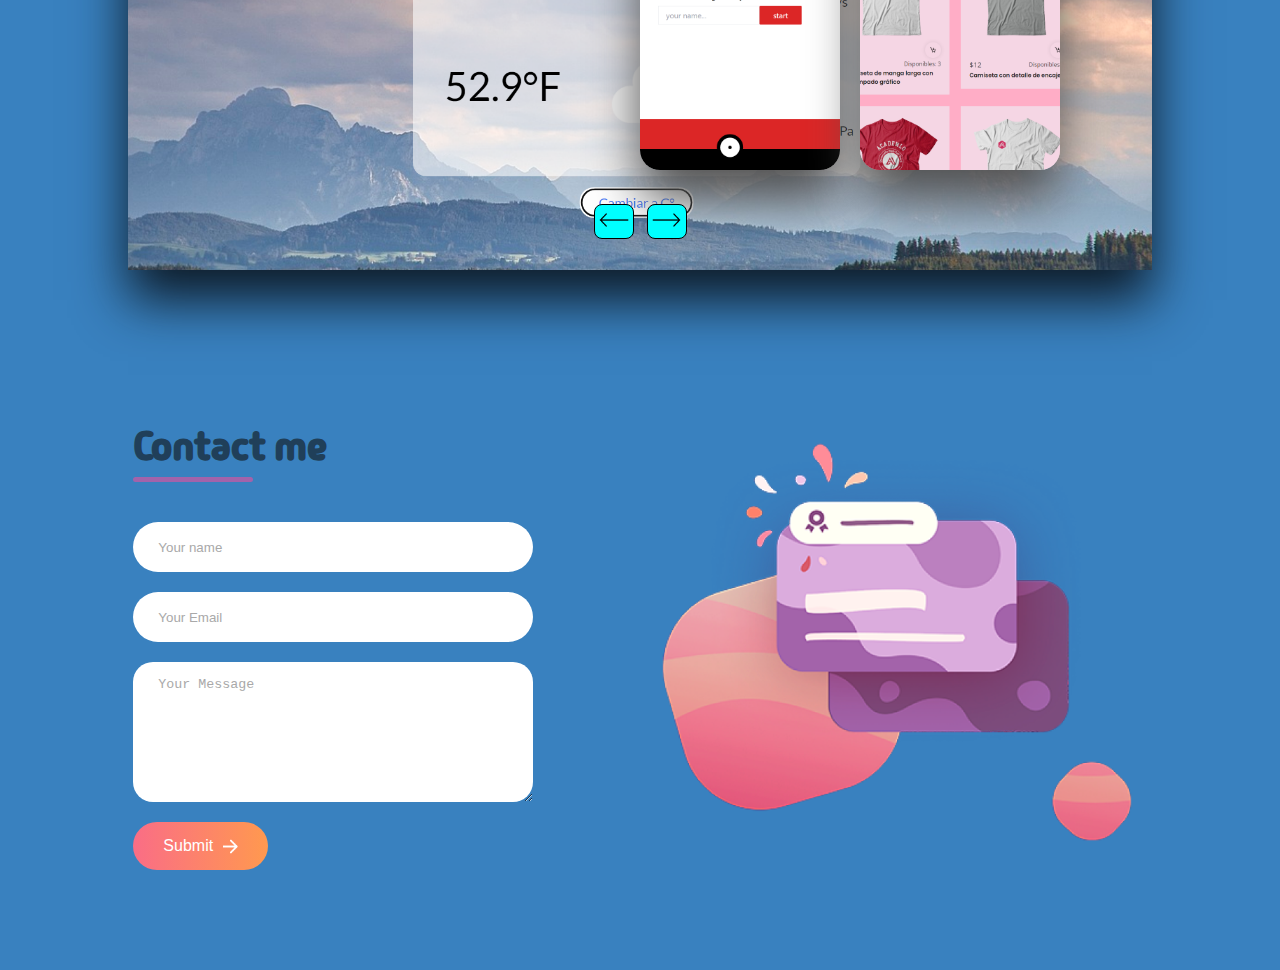
==== commit a48517be: "fixing links" ====
--- a/index.html
+++ b/index.html
@@ -44,7 +44,7 @@
         <h1>Web Developer</h1>
         <h3>I am a full stack web developer. I have worked on projects that use html css and javascript and I have used frameworks for frontend and backend such as react js and node js.</h3>
 
-        <a download="" href="/public/pdf/cv.pdf" class="button">Download CV</a>
+        <a download="" href="/public/pdf/Jonathan Hernandez CV.pdf" class="button">Download CV</a>
         <section class="social-media">
             <div class="icon"><a href="https://www.linkedin.com/in/jonathan-hernandez-3b3a89263/"><img src="/public/images/linkedin.png" alt=""></a></div>
 
@@ -83,33 +83,45 @@
                 <div class="item" style="background-image: url(./public/images/rickandmorty.png);">
                     <div class="content">
                         <div class="name">Rick and morty</div>
-                        <div class="description">Lorem ipsum dolor sit amet consectetur adipisicing elit. Ratione, amet.
+                        <div class="description">On this page you can see the characters that exist in each dimension.
                         </div>
-                        <button>See More</button>
+                        <a href="https://rickandmorty-app-with-react.netlify.app/">
+                            <button>See More</button>
+                          </a>
+                             
                     </div>
                 </div>
                 <div class="item" style="background-image: url(./public/images/weather.png);">
                     <div class="content">
-                        <div class="name">Rick and morty</div>
-                        <div class="description">Lorem ipsum dolor sit amet consectetur adipisicing elit. Ratione, amet.
+                        <div class="name">Weather App</div>
+                        <div class="description">Do you want to know the weather in your city? Well, you can find out here.
                         </div>
-                        <button>See More</button>
+                        <a href="https://myweather-app-react-tailwind.netlify.app/">
+                            <button>See More</button>
+                        </a>
+                        
                     </div>
                 </div>
                 <div class="item" style="background-image: url(./public/images/pokedex.png);">
                     <div class="content">
-                        <div class="name">Rick and morty</div>
-                        <div class="description">Lorem ipsum dolor sit amet consectetur adipisicing elit. Ratione, amet.
+                        <div class="name">Pokedex</div>
+                        <div class="description">Search for your favorite Pokémon and learn more about it.
                         </div>
-                        <button>See More</button>
+                        <a href="https://pokedexwithreactandredux.netlify.app/">
+                            <button>See More</button>
+                        </a>
+                       
                     </div>
                 </div>
                 <div class="item" style="background-image: url(./public/images/ecommerce.png);">
                     <div class="content">
-                        <div class="name">Rick and morty</div>
-                        <div class="description">Lorem ipsum dolor sit amet consectetur adipisicing elit. Ratione, amet.
+                        <div class="name">E-commerce</div>
+                        <div class="description">Vende tu producto o darlo a conocer este ecommerce es una pequeña muestra de lo que podemos hacer.
                         </div>
-                        <button>See More</button>
+                        <a href="https://carrito-de-compras-colombia.netlify.app/">
+                            <button>See More</button>
+                        </a>
+                        
                     </div>
                 </div>
     
--- a/assets/css/responsive.css
+++ b/assets/css/responsive.css
@@ -22,7 +22,7 @@
     flex-direction: column;
     width: calc(100% -20px);
     height: auto;
-    gap: 20px;
+    gap: 50px;
     box-sizing: border-box;
     color: var(--primary-color);
     /* I chose this font from fonts.google.com */
--- a/assets/css/nav.css
+++ b/assets/css/nav.css
@@ -1,10 +1,8 @@
 .nav-container {
-    border: 2px solid black;
     display: grid;
     grid-template-columns: repeat(3, 1fr);
 }
 .nav-item1, .nav-item2, .nav-item3{
-    border: 2px solid black;
     display: flex;
     justify-content: center; /* centra en horizontal */
     align-items: center; /* centra en vertical */
--- a/assets/css/about-me.css
+++ b/assets/css/about-me.css
@@ -4,9 +4,6 @@
 .about-me-container {
     margin-top: 50px;
     height: 1fr;
-    border: 2px solid black;
-    border: 1px solid black;
-    border-color: black;
     height: auto;
     padding: 30px;
     display: grid;
--- a/assets/css/projects.css
+++ b/assets/css/projects.css
@@ -1,17 +1,15 @@
 .title-projects h3 {
-    text-align: center;
+    text-align: center; 
+    font-size: xx-large;
 }
 
 .projects {
-    
-    border: 3px solid black;
     position: relative;
     width: 100vw;
     height: 500px;
 }
 
 .projects .projects-container {
-    border: 6px solid black;
     position: absolute;
     top: 50%;
     left: 50%;
--- a/assets/css/skills.css
+++ b/assets/css/skills.css
@@ -1,14 +1,16 @@
 .title-skills h3{
     text-align: center;
+    font-size: xx-large;
 }
 
 
 .skills {
     height: auto;
-    border: 2px solid black;
+    margin-top: 40px;
+    margin-bottom: 40px;
     display: grid;
     grid-template-columns: repeat(3, 1fr);
-    grid-gap: 5px;
+    grid-gap: 60px;
 
 }
 .skill {
--- a/assets/css/contact-me.css
+++ b/assets/css/contact-me.css
@@ -1,10 +1,12 @@
 .contact-me {
     height: auto;
-    border: 2px solid black;
+   
     display: flex;
     align-items: center;
     justify-content: space-evenly;
     padding: 20px;
+    margin-top: 80px;
+    margin-bottom: 80px;
 }
 .contact-left {
     display: flex;
